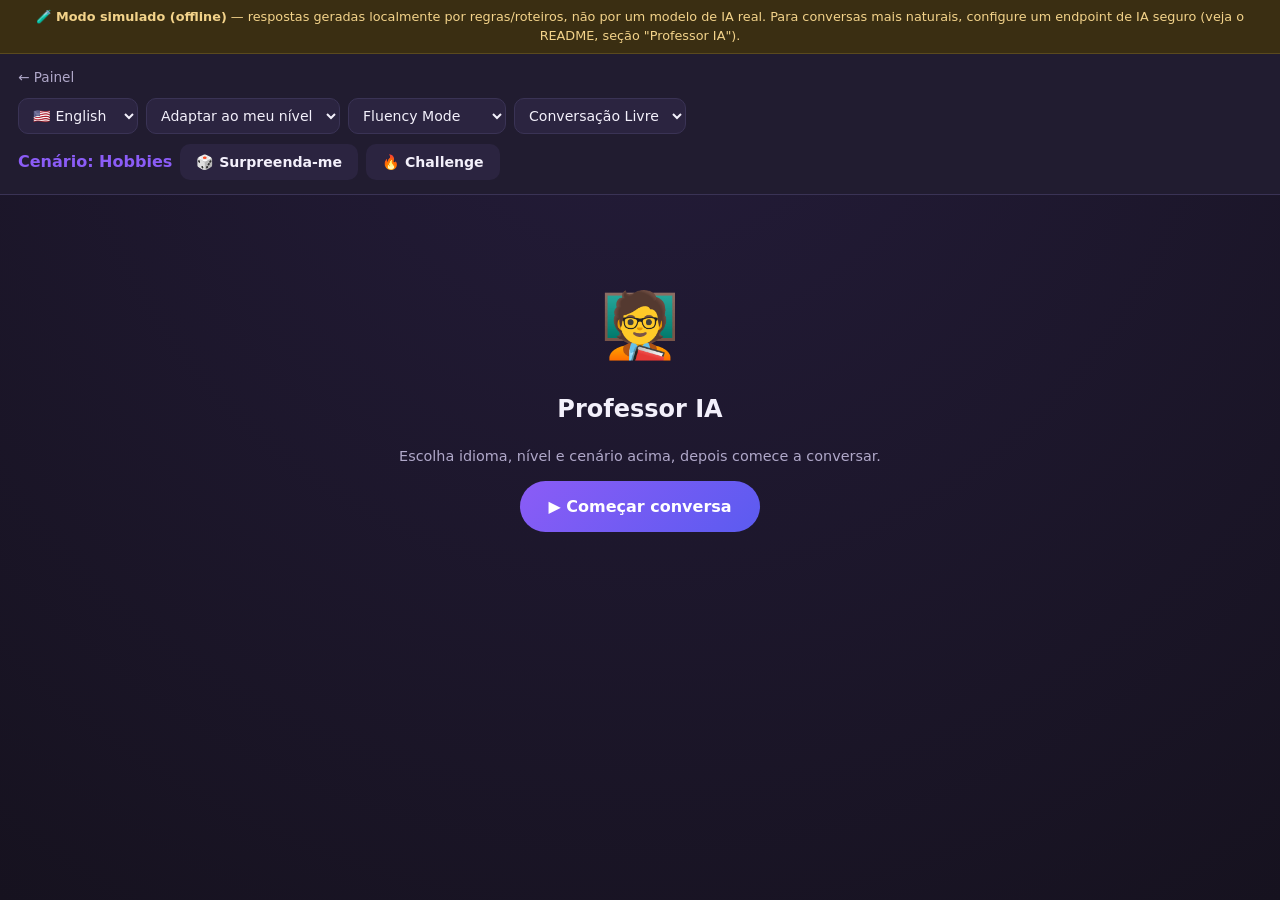
==== speaking/speaking.html @ 68752c68 "Add files via upload" ====
<!DOCTYPE html>
<html lang="pt-BR">
<head>
<meta charset="UTF-8">
<meta name="viewport" content="width=device-width, initial-scale=1.0, viewport-fit=cover">
<title>Professor IA — Speaking</title>
<meta name="description" content="Pratique conversação por voz em inglês, espanhol e outros idiomas.">
<link rel="stylesheet" href="speaking.css">
</head>
<body>

<div id="simulated-banner" class="simulated-banner" role="status">
  🧪 <strong>Modo simulado (offline)</strong> — respostas geradas localmente por regras/roteiros, não por um modelo de IA real.
  Para conversas mais naturais, configure um endpoint de IA seguro (veja o README, seção "Professor IA").
</div>

<header class="speaking-header">
  <a href="../index.html" class="back-link" aria-label="Voltar ao painel">← Painel</a>
  <div class="setup-bar">
    <select id="cfg-language" aria-label="Idioma"></select>
    <select id="cfg-level" aria-label="Nível">
      <option value="auto">Adaptar ao meu nível</option>
      <option>A0</option><option>A1</option><option>A2</option>
      <option>B1</option><option>B2</option><option>C1</option><option>C2</option>
    </select>
    <select id="cfg-mode" aria-label="Modo de comportamento do professor">
      <option value="fluency">Fluency Mode</option>
      <option value="correction">Correction Mode</option>
      <option value="teacher">Teacher Mode</option>
      <option value="challenge">Challenge Mode</option>
    </select>
    <select id="cfg-conversation-mode" aria-label="Modo de conversação">
      <option value="livre">Conversação Livre</option>
      <option value="professor-escolhe">Professor Escolhe</option>
      <option value="roleplay">Roleplay</option>
      <option value="entrevista">Entrevista</option>
      <option value="debate">Debate</option>
      <option value="small-talk">Small Talk</option>
      <option value="business">Business English</option>
      <option value="survival-spanish">Survival Spanish</option>
    </select>
  </div>
  <div class="scenario-bar">
    <span id="scenario-label" class="scenario-label">Cenário: Small Talk</span>
    <button id="btn-new-scenario" class="btn btn-secondary">🎲 Surpreenda-me</button>
    <button id="btn-challenge" class="btn btn-secondary">🔥 Challenge</button>
  </div>
</header>

<main class="speaking-main">
  <section id="setup-screen" class="setup-screen">
    <div class="teacher-avatar">🧑‍🏫</div>
    <h1>Professor IA</h1>
    <p class="muted">Escolha idioma, nível e cenário acima, depois comece a conversar.</p>
    <button id="btn-start-conversation" class="btn btn-primary btn-large">▶️ Começar conversa</button>
  </section>

  <section id="chat-screen" class="chat-screen" hidden>
    <div class="chat-window" id="chat-window" aria-live="polite"></div>

    <div class="voice-controls">
      <button id="btn-help" class="btn btn-secondary" aria-label="Pedir ajuda">🆘 Help</button>
      <button id="btn-mic" class="btn btn-mic" aria-label="Falar">🎙️ Falar</button>
      <button id="btn-listen" class="btn btn-secondary" aria-label="Ouvir última resposta">🔊 Ouvir</button>
      <button id="btn-stop-audio" class="btn btn-secondary" aria-label="Parar áudio">⏹️ Parar</button>
    </div>

    <form id="text-fallback-form" class="text-fallback-form">
      <input type="text" id="text-fallback-input" placeholder="Ou digite sua resposta aqui...">
      <button type="submit" class="btn btn-primary">Enviar</button>
    </form>

    <div class="chat-footer">
      <label for="voice-rate">Velocidade da voz</label>
      <input type="range" id="voice-rate" min="0.6" max="1.4" step="0.1" value="1">
      <select id="voice-select" aria-label="Escolher voz"></select>
      <button id="btn-end-conversation" class="btn btn-danger">Encerrar conversa</button>
    </div>
  </section>

  <section id="help-panel" class="help-panel" hidden>
    <button class="modal-close" id="btn-close-help" aria-label="Fechar">✕</button>
    <h3>🆘 Ajuda</h3>
    <div id="help-content"></div>
  </section>

  <section id="feedback-screen" class="feedback-screen" hidden>
    <h1>📊 Feedback da conversa</h1>
    <p class="muted">Estimativas geradas pela plataforma para te dar uma direção — <strong>não são uma avaliação oficial CEFR.</strong></p>
    <div class="feedback-metrics" id="feedback-metrics"></div>
    <div class="feedback-block">
      <h3>✅ O que você fez bem</h3>
      <ul id="feedback-good"></ul>
    </div>
    <div class="feedback-block">
      <h3>🎯 O que melhorar</h3>
      <ul id="feedback-improve"></ul>
    </div>
    <div class="feedback-block">
      <h3>✍️ 5 frases para revisar</h3>
      <ul id="feedback-phrases"></ul>
    </div>
    <div class="feedback-block">
      <h3>🧠 5 vocabulários novos</h3>
      <ul id="feedback-vocab"></ul>
    </div>
    <div class="feedback-block">
      <h3>⚠️ Erros mais importantes</h3>
      <ul id="feedback-errors"></ul>
    </div>
    <div class="feedback-block">
      <h3>🚀 Desafio para a próxima conversa</h3>
      <p id="feedback-challenge"></p>
    </div>
    <div class="modal-actions">
      <button id="btn-new-conversation" class="btn btn-primary">Nova conversa</button>
      <a href="../index.html" class="btn btn-secondary">Voltar ao painel</a>
    </div>
  </section>
</main>

<script src="speaking.js"></script>
</body>
</html>
---- speaking/speaking.css ----
/* ==========================================================================
   speaking.css — Professor IA (aplicativo independente)
   ========================================================================== */
:root{
  --bg: #16121f;
  --surface: #211c30;
  --surface-alt: #2b2440;
  --text: #f3f0fb;
  --text-muted: #b0a8c9;
  --border: #3a3355;
  --accent: #8b5cf6;
  --accent-2: #5b5bf0;
  --danger: #e2543d;
  --radius-md: 16px;
  --radius-lg: 24px;
  font-size: 16px;
}
*{ box-sizing:border-box; }
body{
  margin:0; min-height:100vh; background: radial-gradient(circle at top, #241c3a, var(--bg));
  color: var(--text); font-family: "Segoe UI", system-ui, sans-serif; line-height:1.45;
}
.muted{ color: var(--text-muted); font-size:.9rem; }
button{ font-family:inherit; cursor:pointer; }
select, input[type="text"], input[type="range"]{
  font-family:inherit; background: var(--surface-alt); color: var(--text);
  border:1px solid var(--border); border-radius:10px; padding:8px 10px; font-size:.88rem;
}

.simulated-banner{
  background: #3a2e12; color:#f3d38a; font-size:.8rem; text-align:center;
  padding: 8px 14px; border-bottom: 1px solid #5a4a1e;
}

.speaking-header{
  padding: 14px 18px; border-bottom:1px solid var(--border); background: var(--surface);
  display:flex; flex-direction:column; gap:10px;
}
.back-link{ color: var(--text-muted); text-decoration:none; font-size:.85rem; }
.setup-bar, .scenario-bar{ display:flex; flex-wrap:wrap; gap:8px; align-items:center; }
.scenario-label{ font-weight:700; color: var(--accent); }

.btn{ border:none; border-radius:10px; padding:10px 16px; font-weight:700; font-size:.88rem; transition: transform .12s ease; }
.btn:active{ transform: scale(.96); }
.btn-primary{ background: linear-gradient(135deg, var(--accent), var(--accent-2)); color:#fff; }
.btn-secondary{ background: var(--surface-alt); color: var(--text); }
.btn-danger{ background: #3a1f1a; color: #ff8a70; }
.btn-large{ padding: 16px 28px; font-size: 1rem; border-radius: 999px; }
.btn-mic{ background: var(--danger); color:#fff; border-radius:999px; padding: 14px 22px; font-size:1rem; }
.btn-mic.recording{ animation: pulse 1.1s infinite; }
@keyframes pulse{ 0%{ box-shadow:0 0 0 0 rgba(226,84,61,.6);} 70%{ box-shadow:0 0 0 14px rgba(226,84,61,0);} 100%{ box-shadow:0 0 0 0 rgba(226,84,61,0);} }

.speaking-main{ max-width: 720px; margin: 0 auto; padding: 24px 16px 60px; }

.setup-screen{ text-align:center; padding: 60px 20px; }
.teacher-avatar{ font-size: 4rem; margin-bottom: 8px; }

.chat-screen{ flex-direction:column; gap:14px; }
.chat-screen[hidden]{ display:none; }
.chat-screen:not([hidden]){ display:flex; }
.chat-window{
  background: var(--surface); border:1px solid var(--border); border-radius: var(--radius-lg);
  padding: 16px; min-height: 320px; max-height: 50vh; overflow-y:auto; display:flex; flex-direction:column; gap:10px;
}
.msg{ max-width: 82%; padding: 10px 14px; border-radius: 16px; font-size:.92rem; animation: msgIn .2s ease; }
@keyframes msgIn{ from{ opacity:0; transform: translateY(6px);} to{ opacity:1; transform:none;} }
.msg.teacher{ background: var(--surface-alt); align-self:flex-start; border-bottom-left-radius:4px; }
.msg.student{ background: linear-gradient(135deg, var(--accent-2), var(--accent)); color:#fff; align-self:flex-end; border-bottom-right-radius:4px; }
.msg .correction{ display:block; margin-top:6px; font-size:.78rem; color:#ffd479; }

.voice-controls{ display:flex; flex-wrap:wrap; gap:10px; justify-content:center; }
.text-fallback-form{ display:flex; gap:8px; }
.text-fallback-form input{ flex:1; }
.chat-footer{ display:flex; flex-wrap:wrap; align-items:center; gap:10px; font-size:.8rem; color: var(--text-muted); }
.chat-footer label{ margin-right:-4px; }
.chat-footer select{ flex:1; min-width:120px; }

.help-panel{
  position: fixed; inset:0; background: rgba(10,8,20,.7); z-index:50;
  align-items:center; justify-content:center; padding: 16px;
}
.help-panel[hidden]{ display:none; }
.help-panel:not([hidden]){ display:flex; }
.help-panel > *{ position:relative; }
.help-panel::before{ content:""; }
#help-content{ background: var(--surface); border-radius: var(--radius-lg); padding: 20px; max-width:480px; width:100%; border:1px solid var(--border); }
.modal-close{ position:absolute; top:20px; right:20px; background: var(--surface-alt); border:none; width:34px; height:34px; border-radius:50%; color:var(--text); font-size:1rem; }

.feedback-screen{ animation: msgIn .3s ease; }
.feedback-metrics{ display:grid; grid-template-columns: repeat(2,1fr); gap:10px; margin: 16px 0; }
.metric-card{ background: var(--surface); border:1px solid var(--border); border-radius: var(--radius-md); padding: 12px 14px; text-align:center; }
.metric-card .metric-value{ font-size:1.4rem; font-weight:800; color: var(--accent); }
.feedback-block{ background: var(--surface); border:1px solid var(--border); border-radius: var(--radius-md); padding: 14px 16px; margin-bottom: 12px; }
.feedback-block h3{ margin-top:0; }
.feedback-block ul{ margin:0; padding-left: 18px; font-size:.9rem; }
.modal-actions{ display:flex; gap:10px; flex-wrap:wrap; margin-top: 10px; }

@media (min-width: 700px){
  .setup-bar, .scenario-bar{ flex-wrap:nowrap; }
}
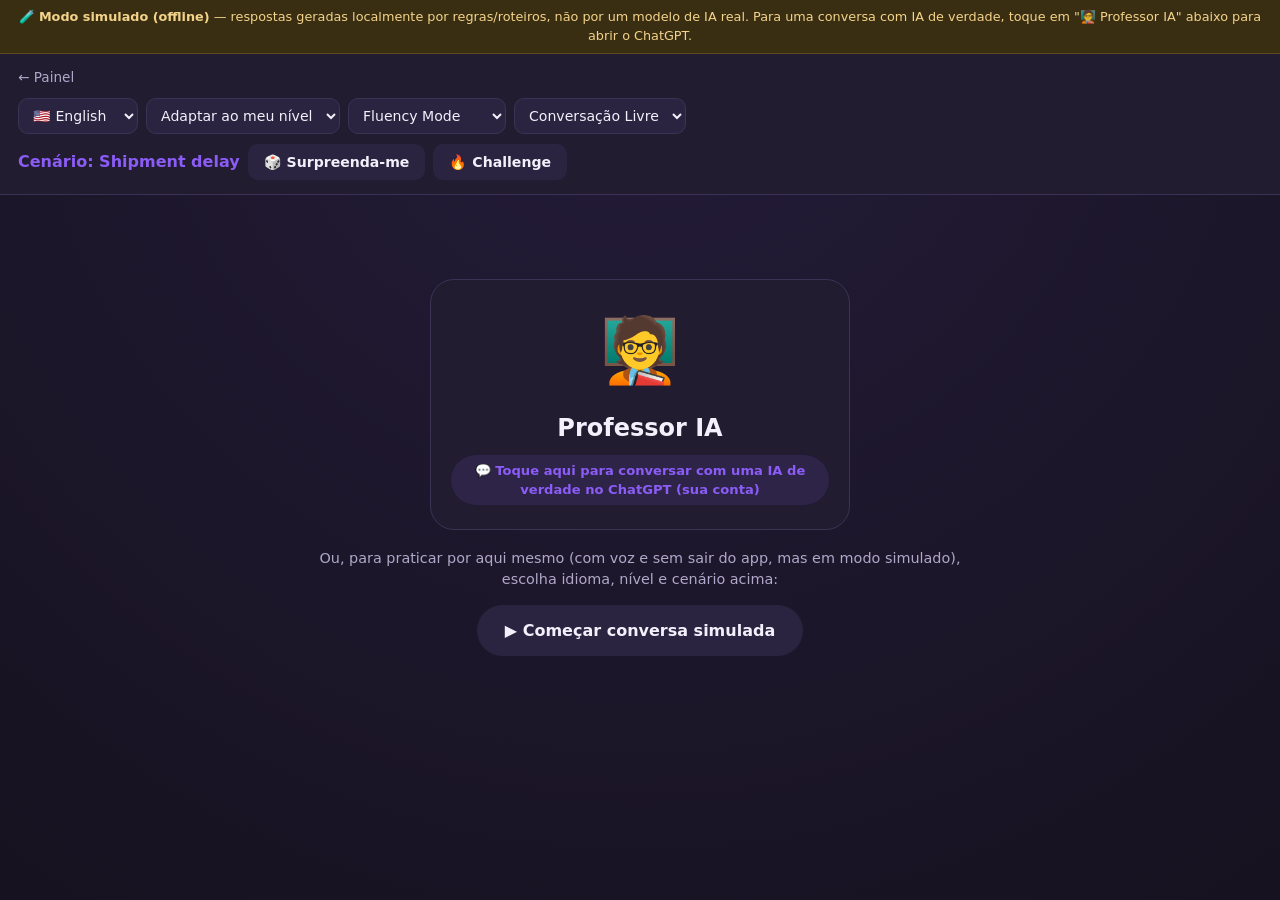
==== commit ceb1e628: "Add files via upload" ====
--- a/speaking/speaking.html
+++ b/speaking/speaking.html
@@ -11,7 +11,7 @@
 
 <div id="simulated-banner" class="simulated-banner" role="status">
   🧪 <strong>Modo simulado (offline)</strong> — respostas geradas localmente por regras/roteiros, não por um modelo de IA real.
-  Para conversas mais naturais, configure um endpoint de IA seguro (veja o README, seção "Professor IA").
+  Para uma conversa com IA de verdade, toque em "🧑‍🏫 Professor IA" abaixo para abrir o ChatGPT.
 </div>
 
 <header class="speaking-header">
@@ -49,10 +49,13 @@
 
 <main class="speaking-main">
   <section id="setup-screen" class="setup-screen">
-    <div class="teacher-avatar">🧑‍🏫</div>
-    <h1>Professor IA</h1>
-    <p class="muted">Escolha idioma, nível e cenário acima, depois comece a conversar.</p>
-    <button id="btn-start-conversation" class="btn btn-primary btn-large">▶️ Começar conversa</button>
+    <div id="btn-open-chatgpt" class="chatgpt-launch" role="button" tabindex="0" aria-label="Conversar com IA real no ChatGPT">
+      <span class="teacher-avatar">🧑‍🏫</span>
+      <h1>Professor IA</h1>
+      <span class="chatgpt-hint">💬 Toque aqui para conversar com uma IA de verdade no ChatGPT (sua conta)</span>
+    </div>
+    <p class="muted">Ou, para praticar por aqui mesmo (com voz e sem sair do app, mas em modo simulado), escolha idioma, nível e cenário acima:</p>
+    <button id="btn-start-conversation" class="btn btn-secondary btn-large">▶️ Começar conversa simulada</button>
   </section>
 
   <section id="chat-screen" class="chat-screen" hidden>
--- a/speaking/speaking.css
+++ b/speaking/speaking.css
@@ -53,7 +53,21 @@
 .speaking-main{ max-width: 720px; margin: 0 auto; padding: 24px 16px 60px; }
 
 .setup-screen{ text-align:center; padding: 60px 20px; }
-.teacher-avatar{ font-size: 4rem; margin-bottom: 8px; }
+.teacher-avatar{ font-size: 4rem; margin-bottom: 8px; display:block; }
+
+.chatgpt-launch{
+  display:flex; flex-direction:column; align-items:center; gap:6px;
+  background: var(--surface); border: 1px solid var(--border); border-radius: var(--radius-lg);
+  padding: 24px 20px; margin: 0 auto 18px; max-width: 420px; width:100%;
+  transition: transform .12s ease, border-color .12s ease;
+}
+.chatgpt-launch:hover{ border-color: var(--accent); transform: translateY(-2px); }
+.chatgpt-launch:active{ transform: scale(.98); }
+.chatgpt-launch h1{ margin: 0; }
+.chatgpt-hint{
+  font-size:.82rem; font-weight:700; color: var(--accent);
+  background: rgba(139,92,246,.12); border-radius: 999px; padding: 6px 14px; margin-top:4px;
+}
 
 .chat-screen{ flex-direction:column; gap:14px; }
 .chat-screen[hidden]{ display:none; }
